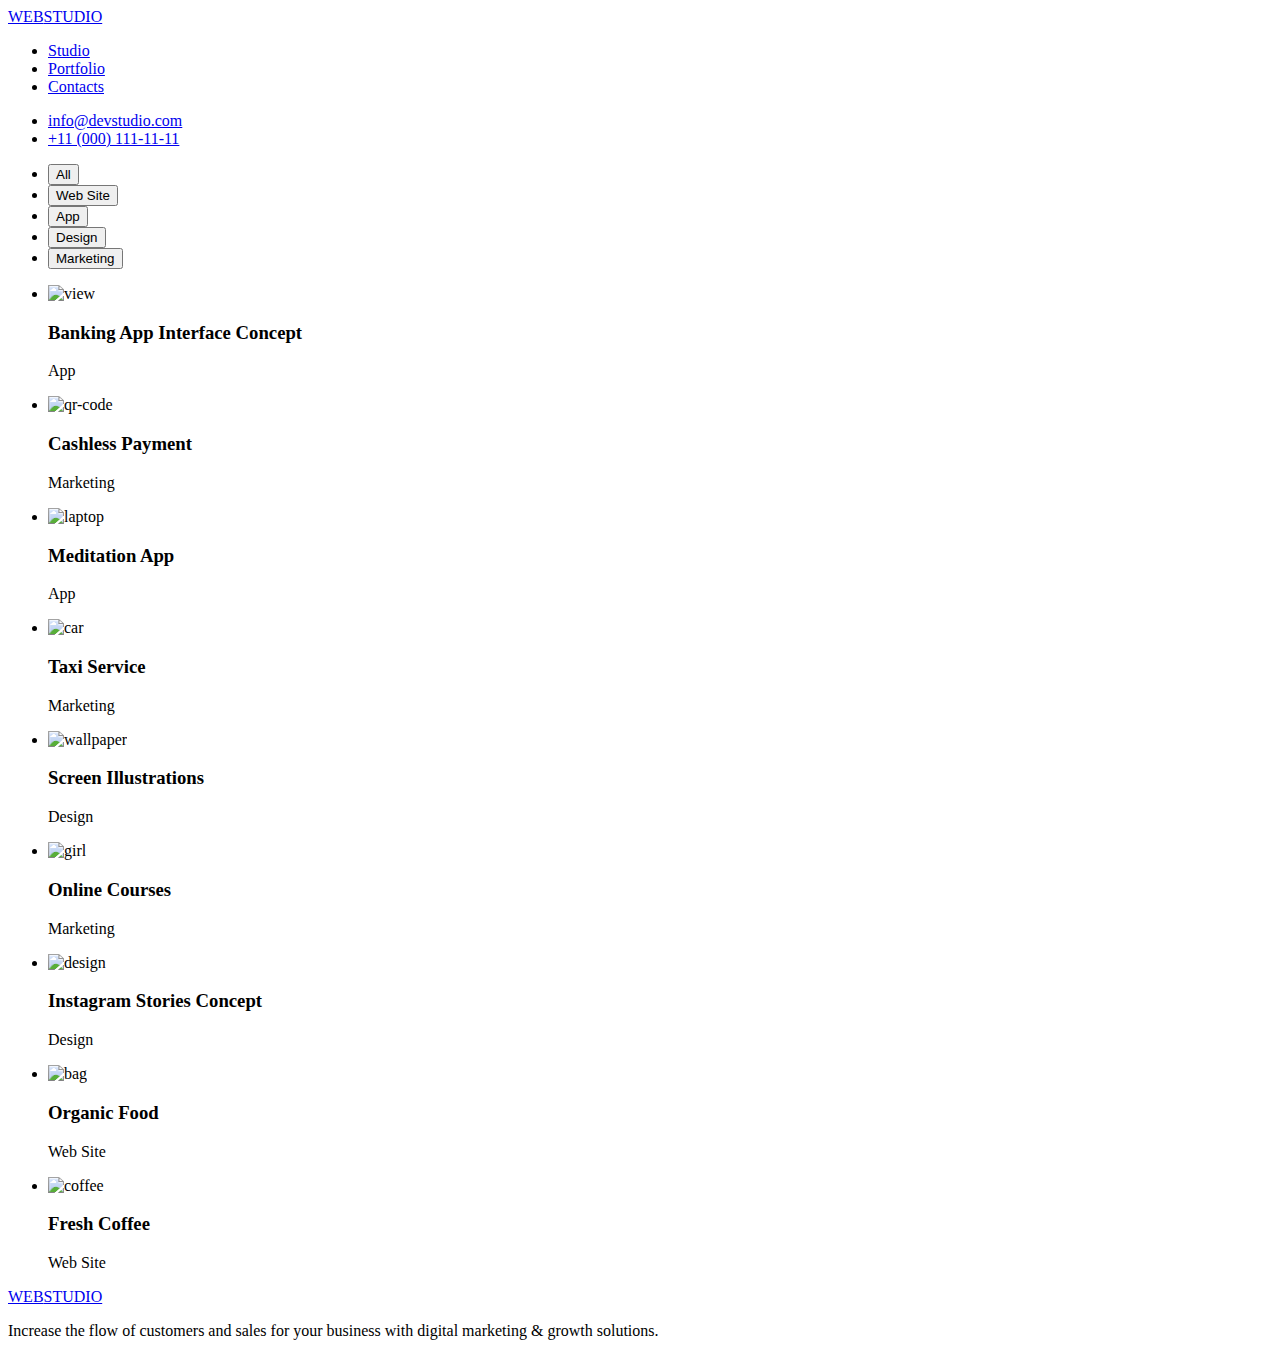
==== portfolio.html @ 4c88b138 "href" ====
<!DOCTYPE html>
<html lang="en">
  <head>
    <meta charset="UTF-8" />
    <meta name="viewport" content="width=device-width, initial-scale=1.0" />
    <link rel="preconnect" href="https://fonts.googleapis.com" />
    <link rel="preconnect" href="https://fonts.gstatic.com" crossorigin />
    <link
      href="https://fonts.googleapis.com/css2?family=Roboto:wght@100;300;400;500;700;900&display=swap"
      rel="stylesheet"
    />
    <link
      rel="stylesheet"
      href="https://cdnjs.cloudflare.com/ajax/libs/modern-normalize/3.0.1/modern-normalize.min.css"
      integrity="sha512-q6WgHqiHlKyOqslT/lgBgodhd03Wp4BEqKeW6nNtlOY4quzyG3VoQKFrieaCeSnuVseNKRGpGeDU3qPmabCANg=="
      crossorigin="anonymous"
      referrerpolicy="no-referrer"
    />
    <link rel="stylesheet" href="./css/styles.css" />
    <title>Portfolio</title>
  </head>
  <body>
    <header class="header">
      <div class="container main-nav">
        <a class="logo link" href="./index.html#home"
          >WEB<span class="logo-dark">STUDIO</span></a
        >
        <nav class="header-navigation">
          <ul class="header-menu">
            <li class="header-menu-item">
              <a class="header-menu-link link" href="./index.html">Studio</a>
            </li>
            <li class="header-menu-item">
              <a class="header-menu-link current link" href="./portfolio.html"
                >Portfolio</a
              >
            </li>
            <li class="header-menu-item">
              <a class="header-menu-link link" href="#contacts">Contacts</a>
            </li>
          </ul>
        </nav>

        <ul class="header-contact">
          <li class="header-contact-item">
            <a class="header-contact-link link" href="mailto:info@devstudio.com"
              >info@devstudio.com</a
            >
          </li>
          <li class="header-contact-item">
            <a class="header-contact-link link" href="tel:+110001111111"
              >+11 (000) 111-11-11</a
            >
          </li>
        </ul>
      </div>
    </header>
    <main>
      <section class="portfolio">
        <div class="container">
          <h1 hidden>Portfolio</h1>
          <ul class="portfolio-filter">
            <li class="portfolio-filter-item">
              <button type="button" class="portfolio-btn button">All</button>
            </li>
            <li class="portfolio-filter-item">
              <button type="button" class="portfolio-btn button">
                Web Site
              </button>
            </li>
            <li class="portfolio-filter-item">
              <button type="button" class="portfolio-btn button">App</button>
            </li>
            <li class="portfolio-filter-item">
              <button type="button" class="portfolio-btn button">Design</button>
            </li>
            <li class="portfolio-filter-item">
              <button type="button" class="portfolio-btn button">
                Marketing
              </button>
            </li>
          </ul>
          <ul class="portfolio-list">
            <li class="portfolio-item">
              <img
                src="./images/port1.jpg"
                alt="view"
                width="360"
                height="300"
              />
              <div class="portfolio-description">
                <h3 class="portfolio-subtitel subtitel">
                  Banking App Interface Concept
                </h3>
                <p class="portfolio-text text">App</p>
              </div>
            </li>
            <li class="portfolio-item">
              <img
                src="./images/port2.jpg"
                alt="qr-code"
                width="360"
                height="300"
              />
              <div class="portfolio-description">
                <h3 class="portfolio-subtitel subtitel">Cashless Payment</h3>
                <p class="portfolio-text text">Marketing</p>
              </div>
            </li>
            <li class="portfolio-item">
              <img
                src="./images/port3.jpg"
                alt="laptop"
                width="360"
                height="300"
              />
              <div class="portfolio-description">
                <h3 class="portfolio-subtitel subtitel">Meditation App</h3>
                <p class="portfolio-text text">App</p>
              </div>
            </li>
            <li class="portfolio-item">
              <img
                src="./images/port4.jpg"
                alt="car"
                width="360"
                height="300"
              />
              <div class="portfolio-description">
                <h3 class="portfolio-subtitel subtitel">Taxi Service</h3>
                <p class="portfolio-text text">Marketing</p>
              </div>
            </li>
            <li class="portfolio-item">
              <img
                src="./images/port5.jpg"
                alt="wallpaper"
                width="360"
                height="300"
              />
              <div class="portfolio-description">
                <h3 class="portfolio-subtitel subtitel">
                  Screen Illustrations
                </h3>
                <p class="portfolio-text text">Design</p>
              </div>
            </li>
            <li class="portfolio-item">
              <img
                src="./images/port6.jpg"
                alt="girl"
                width="360"
                height="300"
              />
              <div class="portfolio-description">
                <h3 class="portfolio-subtitel subtitel">Online Courses</h3>
                <p class="portfolio-text text">Marketing</p>
              </div>
            </li>
            <li class="portfolio-item">
              <img
                src="./images/port7.jpg"
                alt="design"
                width="360"
                height="300"
              />
              <div class="portfolio-description">
                <h3 class="portfolio-subtitel subtitel">
                  Instagram Stories Concept
                </h3>
                <p class="portfolio-text text">Design</p>
              </div>
            </li>
            <li class="portfolio-item">
              <img
                src="./images/port8.jpg"
                alt="bag"
                width="360"
                height="300"
              />
              <div class="portfolio-description">
                <h3 class="portfolio-subtitel subtitel">Organic Food</h3>
                <p class="portfolio-text text">Web Site</p>
              </div>
            </li>
            <li class="portfolio-item">
              <img
                src="./images/port9.jpg"
                alt="coffee"
                width="360"
                height="300"
              />
              <div class="portfolio-description">
                <h3 class="portfolio-subtitel subtitel">Fresh Coffee</h3>
                <p class="portfolio-text text">Web Site</p>
              </div>
            </li>
          </ul>
        </div>
      </section>
    </main>

    <footer class="footer">
      <div class="container">
        <a class="logo link" href="./index.html#home"
          >WEB<span class="logo-light">STUDIO</span></a
        >
        <p class="foot">
          Increase the flow of customers and sales for your business with
          digital marketing & growth solutions.
        </p>
      </div>
    </footer>
  </body>
</html>
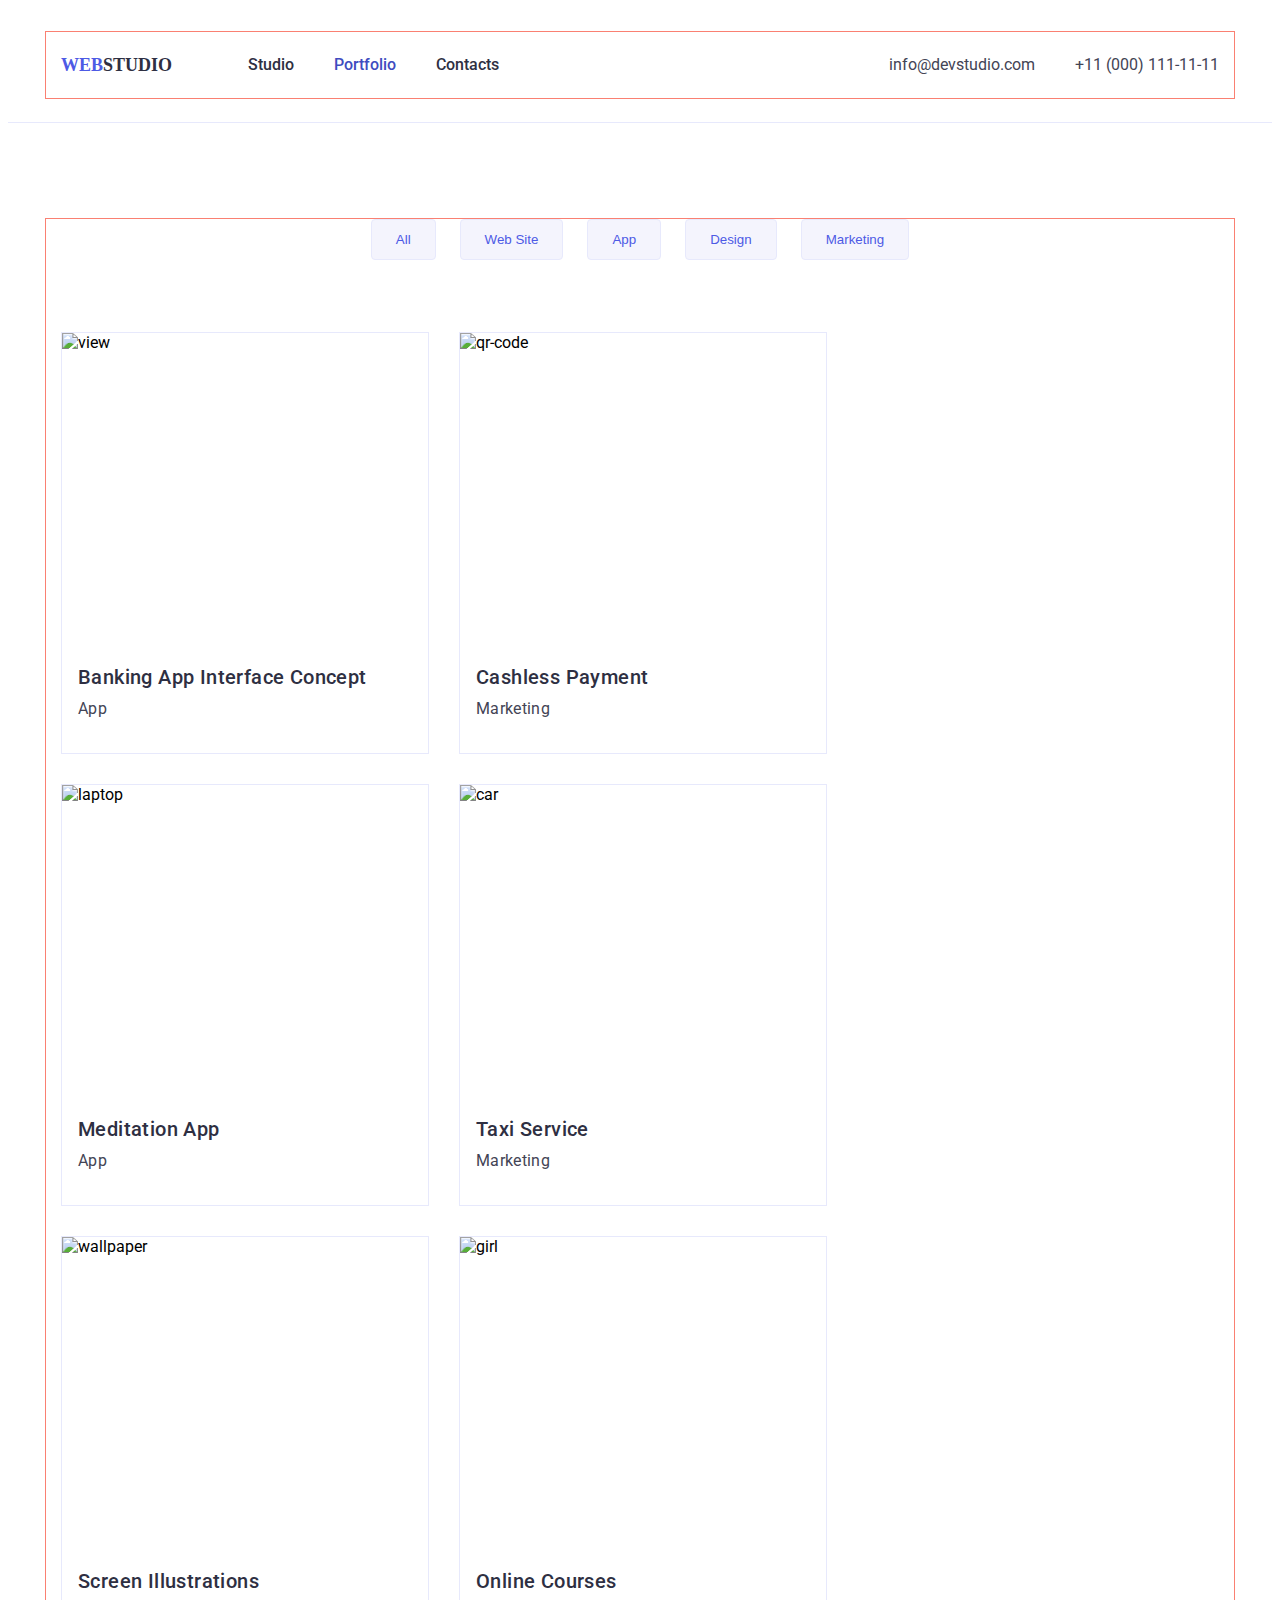
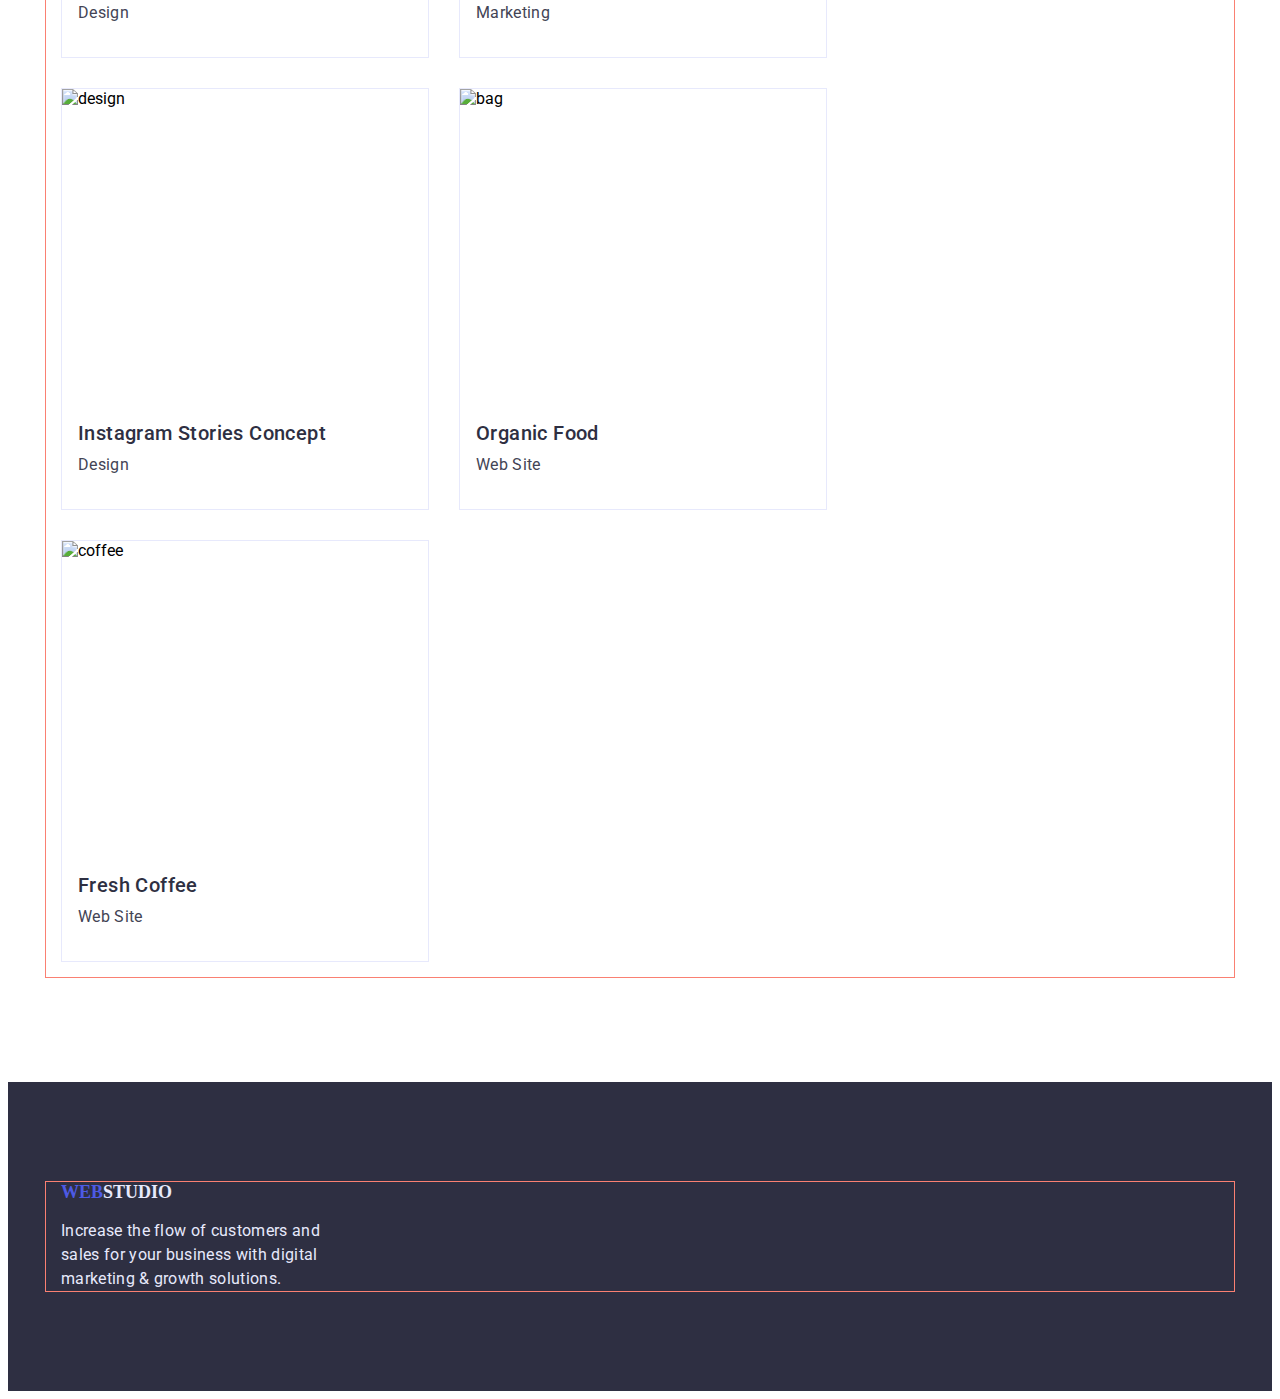
==== commit 879a428c: "hover, custoners, sprite" ====
--- a/portfolio.html
+++ b/portfolio.html
@@ -202,7 +202,7 @@
 
     <footer class="footer">
       <div class="container">
-        <a class="logo link" href="./index.html#home"
+        <a class="logo link" href="./index.html#header"
           >WEB<span class="logo-light">STUDIO</span></a
         >
         <p class="foot">
--- a/css/styles.css
+++ b/css/styles.css
@@ -0,0 +1,548 @@
+:root {
+  --dark-color: #2e2f42;
+  --text-color: #434455;
+  --second-text-color: #ffffff;
+  --primarybrand-color: #4d5ae5;
+  --pressed-state-color: #404bbf;
+  --accent-color: #e7e9fc;
+  --light-color: #f4f4fd;
+  /* --success-color: #31d0aa; */
+  --subtext-color: #8e8f99;
+  --padding-top: 120px;
+  --padding-bottom: 120px;
+  --max-width: 264px;
+  --margin-bottom-text: 8px;
+  --mardin-bottom-subtitle: 72px;
+  --margin-bottom-img: 32px;
+  --margin-right: 24px;
+}
+
+/* * { */
+/* box-sizing: border-box; */
+/* margin: 0; */
+/* padding: 0; */
+/* } */
+
+/* html, */
+/* body { */
+/* height: 100%; */
+/* margin: 0; */
+/* padding: 0; */
+/* box-sizing: border-box; */
+/* } */
+
+body {
+  font-family: "Roboto", sans-serif;
+}
+
+p,
+h1,
+h2,
+h3,
+h4,
+h5,
+h6 {
+  margin: 0;
+}
+
+a {
+  text-decoration: none;
+}
+
+ul,
+ol {
+  list-style-type: none;
+  padding-left: 0;
+  margin: 0;
+}
+
+/* address { */
+/* font-style: normal; */
+/* } */
+
+button {
+  cursor: pointer;
+}
+
+img {
+  height: auto;
+  max-width: 100%;
+  display: block;
+}
+
+.link {
+  text-decoration: none;
+}
+
+.list {
+  padding: 0;
+  margin: 0;
+  list-style: none;
+}
+
+.container {
+  max-width: 1158px;
+  width: 100%;
+  padding-left: 15px;
+  padding-right: 15px;
+  margin: 0 auto;
+  outline: 1px solid salmon;
+}
+
+.logo {
+  font-family: "Raleway";
+  font-optical-sizing: auto;
+  font-weight: 800;
+  /* font-style: normal; */
+  font-size: 18px;
+  line-height: 1.16;
+  letter-spacing: 3%;
+  color: var(--primarybrand-color);
+}
+
+.logo-dark {
+  color: var(--dark-color);
+}
+
+.logo-light {
+  color: var(--accent-color);
+}
+
+.title {
+  font-size: 36px;
+  /* font-weight: 700; */
+  line-height: 1.11;
+  letter-spacing: 0.02em;
+  text-align: center;
+  color: var(--dark-color);
+}
+
+.subtitel {
+  font-size: 20px;
+  font-weight: 500;
+  line-height: 1.2;
+  letter-spacing: 0.02em;
+  color: var(--dark-color);
+}
+
+.text {
+  font-size: 16px;
+  /* font-weight: 400; */
+  line-height: 1.5;
+  letter-spacing: 0.02em;
+  color: var(--text-color);
+}
+
+/*! ----------HEADER -------*/
+/* .header-contact { */
+/* font-style: normal; */
+/* } */
+/*  */
+
+.header {
+  padding-top: 24px;
+  padding-bottom: 24px;
+  border-bottom: 1px solid var(--accent-color);
+}
+
+.main-nav {
+  display: flex;
+  align-items: center;
+  /* justify-content: space-between; */
+}
+
+.logo-link {
+  /* padding-top: 24px; */
+  /* padding-bottom: 24px; */
+  /* margin-right: 76px; */
+}
+
+.header-menu {
+  display: flex;
+  margin-left: 76px;
+  /* margin-right: 332px; */
+}
+
+.header-menu-item:not(:last-child) {
+  margin-right: 40px;
+}
+
+.header-menu-link {
+  display: block;
+  padding-top: 21px;
+  padding-bottom: 21px;
+
+  font-weight: 500;
+  font-size: 16px;
+  line-height: 1.5;
+  letter-spacing: 2%;
+  color: var(--dark-color);
+}
+
+.header-menu-link.current {
+  color: var(--pressed-state-color);
+}
+
+.header-menu-link:active {
+  color: var(--pressed-state-color);
+}
+
+.header-menu-link:hover,
+.header-menu-link:focus {
+  color: var(--pressed-state-color);
+}
+
+.header-contact {
+  display: flex;
+  margin-left: auto;
+}
+
+.header-contact-link {
+  display: block;
+
+  /* font-weight: 400; */
+  font-size: 16px;
+  line-height: 1.5;
+  letter-spacing: 2%;
+  /* font-style: normal; */
+  color: var(--text-color);
+}
+
+.header-contact-link:hover,
+.header-contact-link:focus {
+  color: var(--pressed-state-color);
+}
+
+.header-contact-item:not(:last-child) {
+  margin-right: 40px;
+}
+
+/*! ----------HERO-------*/
+
+.hero {
+  padding-top: 188px;
+  padding-bottom: 292px;
+  text-align: center;
+  max-width: 1660px;
+  height: 600px;
+  background-color: var(--dark-color);
+  background-image: linear-gradient(
+      rgba(46, 47, 66, 0.7),
+      rgba(46, 47, 66, 0.7)
+    ),
+    url(../images/hero-bg.jpg);
+  background-repeat: no-repeat;
+  background-size: cover;
+  background-position: center;
+  margin: 0 auto;
+}
+
+.hero-title {
+  margin: 0 auto 48px;
+  /* font-weight: 700; */
+  font-size: 56px;
+  letter-spacing: 2%;
+  line-height: 1.07;
+  text-align: center;
+  color: var(--second-text-color);
+  /* max-width: 496px; */
+}
+
+.hero-btn {
+  min-width: 169px;
+  padding: 16px 32px;
+  font-family: inherit;
+  font-size: 16px;
+  font-weight: 500;
+  line-height: 1.5;
+  /* letter-spacing: 4%; */
+  background-color: var(--primarybrand-color);
+  color: var(--second-text-color);
+  /* text-align: center; */
+  cursor: pointer;
+  border: 1px solid transparent;
+  border-radius: 4px;
+  box-shadow: 0px 4px 4px 0px #00000026;
+}
+
+.hero-btn:hover {
+  background-color: var(--pressed-state-color);
+  border: 1px solid transparent;
+}
+
+/*! ----------UBER UNS -------*/
+
+.uberuns {
+  padding-top: var(--padding-top);
+  padding-bottom: var(--padding-bottom);
+}
+
+.uberuns-list {
+  display: flex;
+}
+
+.uberuns-item {
+  width: 264px;
+}
+
+.uberuns-item:not(:last-child) {
+  margin-right: var(--margin-right);
+}
+
+.uberuns-icon {
+  background-color: var(--light-color);
+}
+
+.uberuns-subtitel {
+  text-align: left;
+  margin-top: var(--margin-bottom-text);
+  margin-bottom: var(--margin-bottom-text);
+}
+
+.uberuns-text {
+  text-align: left;
+  max-width: var(--max-width);
+}
+
+/*! ----------WORK -------*/
+
+.work {
+  padding-bottom: var(--padding-bottom);
+}
+
+.work-title {
+  margin-bottom: var(--mardin-bottom-subtitle);
+}
+
+.work-list {
+  display: flex;
+}
+
+.work-item {
+}
+
+.work-item:not(:last-child) {
+  margin-right: var(--margin-right);
+}
+
+/*! ----------OUR TEAM -------*/
+
+.team {
+  padding-top: var(--padding-top);
+  padding-bottom: var(--padding-bottom);
+  background-color: #f4f4fd;
+}
+
+.team-title {
+  margin-bottom: var(--mardin-bottom-subtitle);
+}
+
+.team-list {
+  display: flex;
+
+  margin-right: 24px;
+  /* justify-content: space-between; */
+}
+
+.team-item {
+  min-width: 264px;
+  flex-basis: calc((100% - 72px) * 4);
+  box-shadow: 0px 2px 1px 0px #2e2f4214;
+  box-shadow: 0px 1px 1px 0px #2e2f4229;
+  box-shadow: 0px 1px 6px 0px #2e2f4214;
+}
+
+.team-item:not(:last-child) {
+  margin-right: var(--margin-right);
+}
+
+.team-img {
+  margin-bottom: var(--margin-bottom-img);
+}
+
+.team-description {
+  margin-bottom: 32px;
+}
+
+.team-subtitel {
+  text-align: center;
+  margin-bottom: var(--margin-bottom-text);
+}
+
+.team-prof {
+  text-align: center;
+  margin-bottom: var(--margin-bottom-text);
+}
+.team-soc-list {
+  display: flex;
+  justify-content: center;
+}
+
+.team-soc-item + .team-soc-item {
+  margin-left: 24px;
+}
+
+.team-soc-link {
+  display: flex;
+  justify-content: center;
+  align-items: center;
+  width: 40px;
+  height: 40px;
+  background-color: var(--accent-color);
+  border-radius: 50%;
+  fill: var(--dark-color);
+}
+
+.team-soc-link:hover {
+  background-color: var(--primarybrand-color);
+  fill: var(--accent-color);
+}
+/*  */
+/* .team-soc-link:focus { */
+/* background-color: var(--primarybrand-color); */
+/* fill: var(--accent-color); */
+/* } */
+/*  */
+
+/*! ----------CUSTOMERS -------*/
+
+.customers {
+  padding-top: var(--padding-top);
+  padding-bottom: var(--padding-bottom);
+}
+
+.customers-title {
+  margin-bottom: var(--mardin-bottom-subtitle);
+}
+
+.customers-list {
+  display: flex;
+  justify-content: center;
+}
+
+.customers-item + .customers-item {
+  margin-left: 24px;
+}
+
+.customers-link {
+  display: flex;
+  justify-content: center;
+  align-items: center;
+  width: 168px;
+  height: 88px;
+  border: 1px solid var(--subtext-color);
+  border-radius: 4px;
+  fill: var(--subtext-color);
+}
+
+.customers-link:hover {
+  border: 1px solid var(--primarybrand-color);
+  fill: var(--primarybrand-color);
+}
+
+.customers-link:focus {
+  border: 1px solid var(--primarybrand-color);
+  fill: var(--primarybrand-color);
+}
+
+/*! ----------FOOTER -------*/
+
+.footer {
+  background-color: var(--dark-color);
+  padding-top: 100px;
+  padding-bottom: 100px;
+}
+
+.footer-logo {
+}
+
+.foot {
+  font-size: 16px;
+  /* font-weight: 400; */
+  line-height: 1.5;
+  letter-spacing: 0.02em;
+  text-align: left;
+  color: var(--accent-color);
+  max-width: var(--max-width);
+  margin-top: 16px;
+}
+
+/*! ----------PORTFOLIO -------*/
+
+.portfolio {
+  padding-top: 96px;
+  padding-bottom: var(--padding-bottom);
+}
+
+.portfolio-filter {
+  display: flex;
+  justify-content: center;
+  padding-bottom: 72px;
+}
+
+.portfolio-filter-item {
+}
+
+.portfolio-filter-item:not(:last-child) {
+  margin-right: var(--margin-right);
+}
+
+.portfolio-btn {
+  cursor: pointer;
+  background-color: var(--light-color);
+  color: var(--primarybrand-color);
+  /* width: Hug (78px)px; */
+  /* height: Hug (48px)px; */
+  padding: 12px 24px;
+  border-radius: 4px;
+  border: 1px solid var(--accent-color);
+  /* opacity: 0px; */
+  /*  */
+}
+
+.portfolio-btn:hover,
+.portfolio-btn:focus {
+  background-color: var(--pressed-state-color);
+  color: var(--second-text-color);
+  box-shadow: 0px 2px 2px 0px rgba(0, 0, 0, 0.12);
+  box-shadow: 0px 2px 1px 0px rgba(0, 0, 0, 0.08);
+  box-shadow: 0px 3px 1px 0px rgba(0, 0, 0, 0.1);
+}
+
+.portfolio-list {
+  display: flex;
+  flex-wrap: wrap;
+  margin: -15px;
+  /* margin-left: -6px; чтобы поместить в строку 3 элемента */
+}
+
+.portfolio-item {
+  margin: 15px;
+  flex-basis: calc((100% - 90px) / 3);
+  /* flex-basis: calc((100% - 48px) / 3); */
+  /* margin-right: var(--margin-right); */
+  /* margin-bottom: 48px; */
+
+  border: 1px solid var(--accent-color);
+}
+
+/* .portfolio-item:nth-last-child(-n + 3) { */
+/* margin-bottom: 0; */
+/* } */
+/*  */
+/* .portfolio-item:nth-child(3n) { */
+/* margin-right: 0; */
+/* } */
+
+.portfolio-description {
+  margin-top: var(--margin-bottom-img);
+  margin-bottom: var(--margin-bottom-img);
+  padding-left: 16px;
+}
+
+.portfolio-subtitel {
+  margin-bottom: var(--margin-bottom-text);
+}
+
+.portfolio-text {
+}
